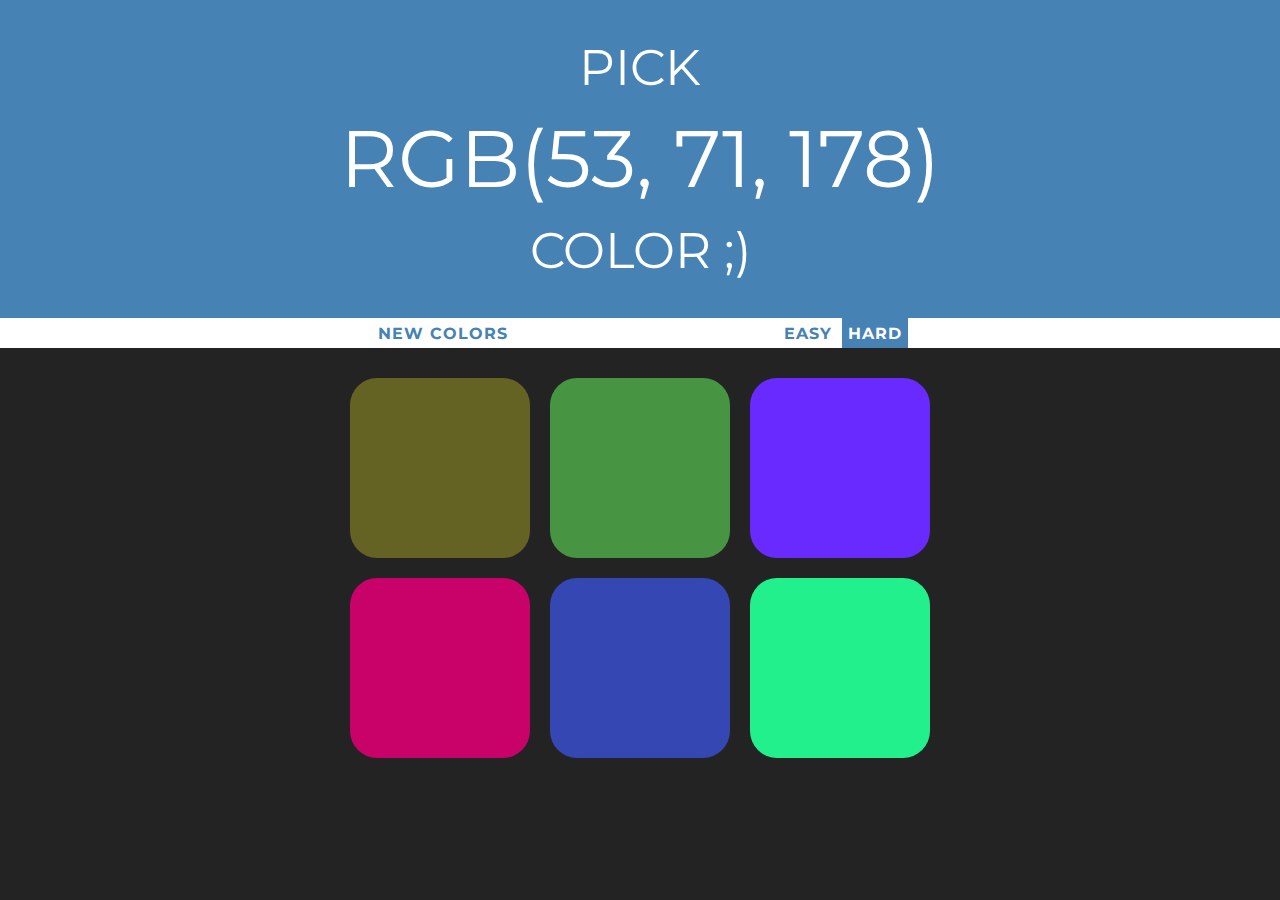
==== index.html @ d216d20c "rename html file" ====
<!DOCTYPE html>
<html>

<head>
    <meta charset="UTF-8">
    <meta name="viewport" content="width=device-width, initial-scale=1.0">
    <meta http-equiv="X-UA-Compatible" content="ie=edge">
    <link rel="stylesheet" href="colorGame.css">
    <title>Color Game</title>
</head>

<body>
    <div id="header">
        <h1>Pick</h1>
        <p id="colorDisplay">RGB</p>
        <h1>Color ;)</h1>
    </div>
    <div id="stripe">
        <button id="reset">New Colors</button>
        <span id="message"></span>
        <button class="mode">Easy</button>
        <button class="mode selected">Hard</button>
    </div>
    <div id="container">
        <div class="square"></div>
        <div class="square"></div>
        <div class="square"></div>
        <div class="square"></div>
        <div class="square"></div>
        <div class="square"></div>
    </div>
    <script src="colorGame.js"></script>
</body>

</html>
---- colorGame.css ----
@import url('https://fonts.googleapis.com/css?family=Montserrat');

body {
    background-color: #232323;
    margin: 0;
    font-family: 'Montserrat';
}


.square {
    width: 30%;
    background: purple;
    padding-bottom: 30%;
    float: left;
    margin: 1.66%;
    border-radius: 15%;
    cursor: pointer;
    transition: background 0.5s;
    --webkit-transition: background 0.5s;
    --moz-transition: background 0.5s;
}

#container {
    margin: 20px auto;
    max-width: 600px;
}

#header {
    text-align: center;
    color: white;
    background: steelblue;
    margin: 0;
    text-transform: uppercase;
    line-height: 1.1;
    padding: 20px 0;
}

#header h1 {
    font-weight: normal;
    margin: 0;
    padding: 20px 0;
    font-size: 50px;

}

#header p {
    margin: 0;
    font-size: 80px;
}

/* 
#colorDisplay {
    font-size: 200%;
} */

#message {
    display: inline-block;
    width: 20%;
}

#stripe {
    background: white;
    height: 30px;
    text-align: center;
    color: black;
}

.selected {
    color: white;
    background: steelblue;
}

button {
    font-family: 'Montserrat';
    border: none;
    background: none;
    text-transform: uppercase;
    height: 100%;
    font-weight: 700;
    color: steelblue;
    letter-spacing: 1px;
    font-size: inherit;
    transition: all 0.5s;
    --webkit-transition: all 0.5s;
    --moz-transition: all 0.5s;
    cursor: pointer;
    outline: none;
}

button:hover {
    color: white;
    background: steelblue;
    cursor: pointer;
}
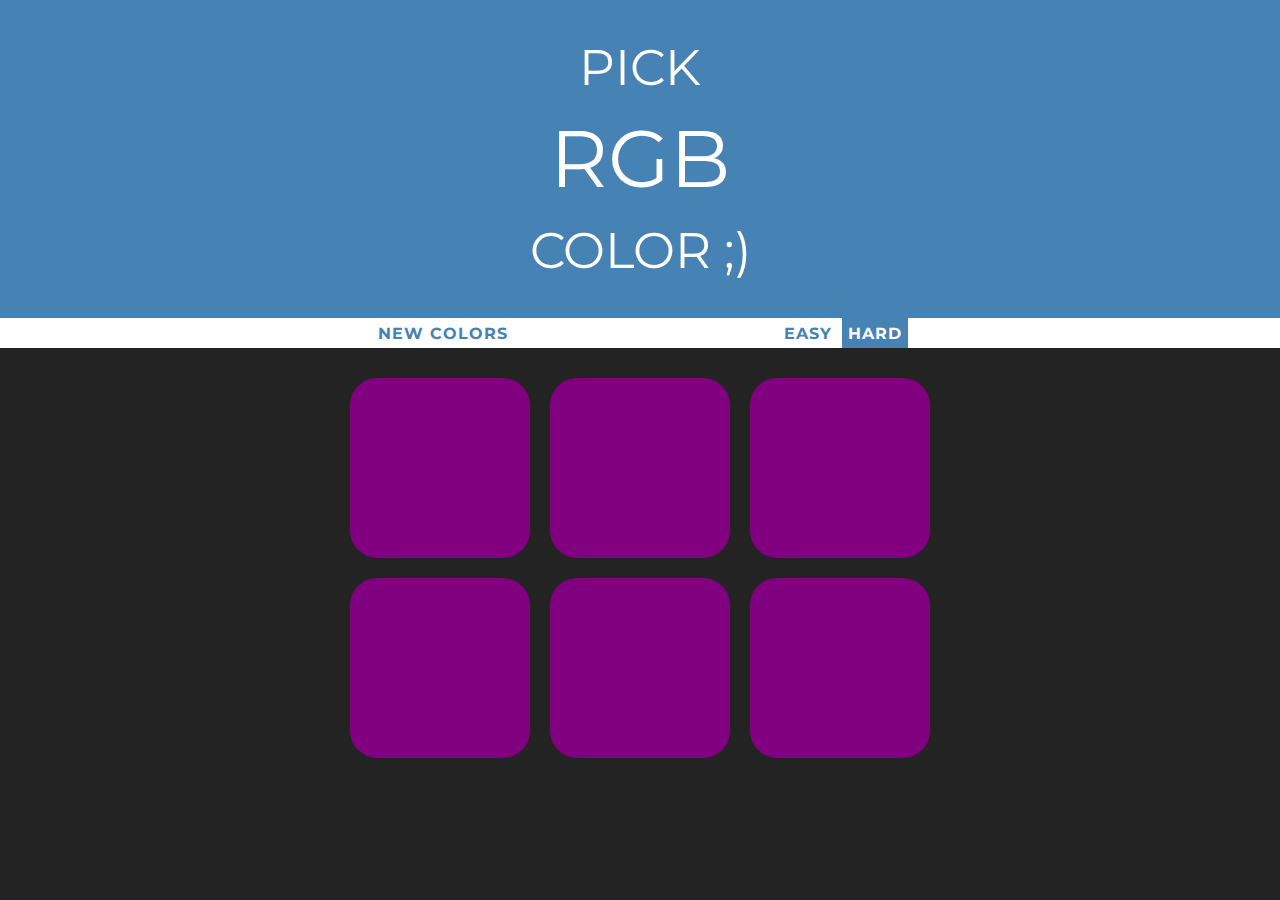
==== commit 6efa8093: "rename files" ====
--- a/index.html
+++ b/index.html
@@ -5,7 +5,7 @@
     <meta charset="UTF-8">
     <meta name="viewport" content="width=device-width, initial-scale=1.0">
     <meta http-equiv="X-UA-Compatible" content="ie=edge">
-    <link rel="stylesheet" href="colorGame.css">
+    <link rel="stylesheet" href="styles.css">
     <title>Color Game</title>
 </head>
 
@@ -29,7 +29,7 @@
         <div class="square"></div>
         <div class="square"></div>
     </div>
-    <script src="colorGame.js"></script>
+    <script src="app.js"></script>
 </body>
 
 </html>--- a/styles.css
+++ b/styles.css
@@ -0,0 +1,95 @@
+@import url('https://fonts.googleapis.com/css?family=Montserrat');
+
+body {
+    background-color: #232323;
+    margin: 0;
+    font-family: 'Montserrat';
+}
+
+
+.square {
+    width: 30%;
+    background: purple;
+    padding-bottom: 30%;
+    float: left;
+    margin: 1.66%;
+    border-radius: 15%;
+    cursor: pointer;
+    transition: background 0.5s;
+    --webkit-transition: background 0.5s;
+    --moz-transition: background 0.5s;
+}
+
+#container {
+    margin: 20px auto;
+    max-width: 600px;
+}
+
+#header {
+    text-align: center;
+    color: white;
+    background: steelblue;
+    margin: 0;
+    text-transform: uppercase;
+    line-height: 1.1;
+    padding: 20px 0;
+}
+
+#header h1 {
+    font-weight: normal;
+    margin: 0;
+    padding: 20px 0;
+    font-size: 50px;
+
+}
+
+#header p {
+    margin: 0;
+    font-size: 80px;
+}
+
+/* 
+#colorDisplay {
+    font-size: 200%;
+} */
+
+#message {
+    display: inline-block;
+    width: 20%;
+    font-weight: bold;
+}
+
+#stripe {
+    background: white;
+    height: 30px;
+    text-align: center;
+    color: black;
+}
+
+.selected {
+    color: white;
+    background: steelblue;
+}
+
+button {
+    font-family: 'Montserrat';
+    border: none;
+    background: none;
+    text-transform: uppercase;
+    height: 100%;
+    font-weight: 700;
+    color: steelblue;
+    letter-spacing: 1px;
+    font-size: inherit;
+    transition: all 0.5s;
+    --webkit-transition: all 0.5s;
+    --moz-transition: all 0.5s;
+    cursor: pointer;
+    outline: none;
+}
+
+button:hover {
+    color: white;
+    background: steelblue;
+    cursor: pointer;
+}